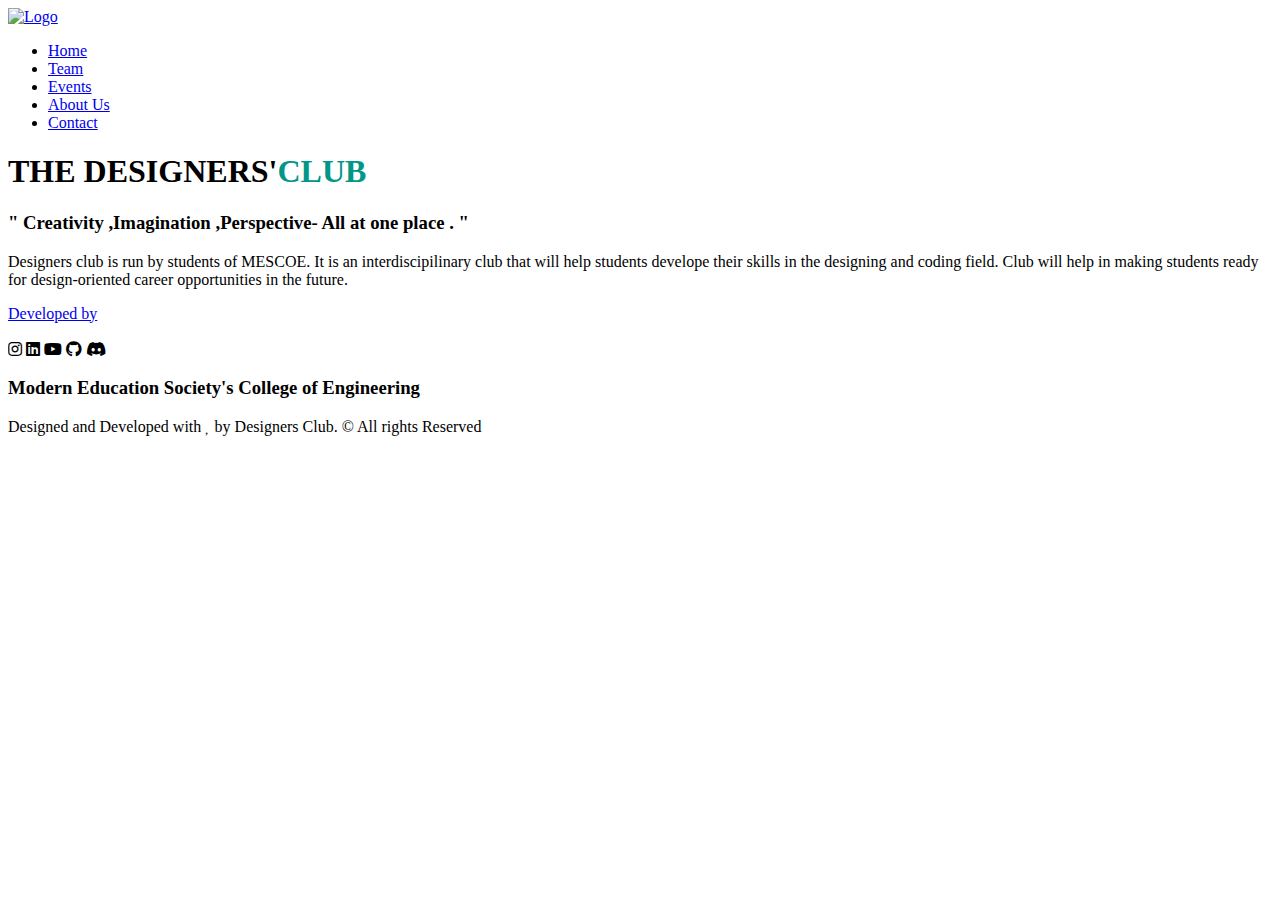
==== about.html @ 29be17bb "Add files via upload" ====
<!DOCTYPE html>
<html lang="en" dir="ltr">

<head>
  <meta charset="utf-8">
  <meta name="viewport" content="width=device-width, initial-scale=1.0">
  <title></title>
  <link rel="preconnect" href="https://fonts.googleapis.com">
  <link rel="preconnect" href="https://fonts.gstatic.com" crossorigin>
  <link href="https://fonts.googleapis.com/css2?family=Lato:wght@400;900&family=Oswald&display=swap" rel="stylesheet">
  <link rel="stylesheet" href="https://cdnjs.cloudflare.com/ajax/libs/font-awesome/5.15.4/css/all.min.css"
    integrity="sha512-1ycn6IcaQQ40/MKBW2W4Rhis/DbILU74C1vSrLJxCq57o941Ym01SwNsOMqvEBFlcgUa6xLiPY/NS5R+E6ztJQ=="
    crossorigin="anonymous" referrerpolicy="no-referrer"/>
  <link rel="stylesheet" href="styles/about.css">
</head>

<body>
  <!-- Navbar Start -->
  <nav>
    <div class="nav-left">
      <a href="#"><img src="#" alt="Logo"></a>
    </div>
    <div class="nav-right">
      <ul>
        <li><a href="#">Home</a></li>
        <li><a href="#">Team</a></li>
        <li><a href="#">Events</a></li>
        <li><a href="#">About Us</a></li>
        <li><a href="#">Contact</a></li>
      </ul>
    </div>
  </nav>
  <!-- Navbar End -->
  <!-- about section -->
  <section id="about">
    <div class="about-wrapper container">
        <div class="about-text">
            <h1>THE DESIGNERS'<span style="color:#009688">CLUB</span></h1>
           <h3>" Creativity ,Imagination ,Perspective- All at one place
             . "</h3>
            <p>
              Designers club is run by students of MESCOE.
              It is an interdiscipilinary club that will help students develope their skills in the designing and coding
              field.
              Club will help in making students ready for design-oriented career opportunities in the future. </p>
          
              <div class="btn">
                <a href="ourteam.html">Developed by</a>
              </div>
        </div>
        <div class="about-img"><img src="images/2.jpg" alt="" alt="about us "></div>
      </div>
</section>
  <footer>
    <div class="social-icons">
      <i class="fab fa-instagram" style='color: black'></i>
      <i class="fab fa-linkedin" style='color: black'></i>
      <i class="fab fa-youtube" style='color: black'></i>
      <i class="fab fa-github" style='color: black'></i>
      <i class="fab fa-discord" style='color: black'></i>
    </div>
    <div class="footer-right">
      <h3>Modern Education Society's College of Engineering</h3>
    </div>
    <div class="center">
      Designed and Developed with <i class="fab fa-heart"></i> by Designers Club.
      &copy; All rights Reserved
    </div>
  </footer>
</body>
</html>
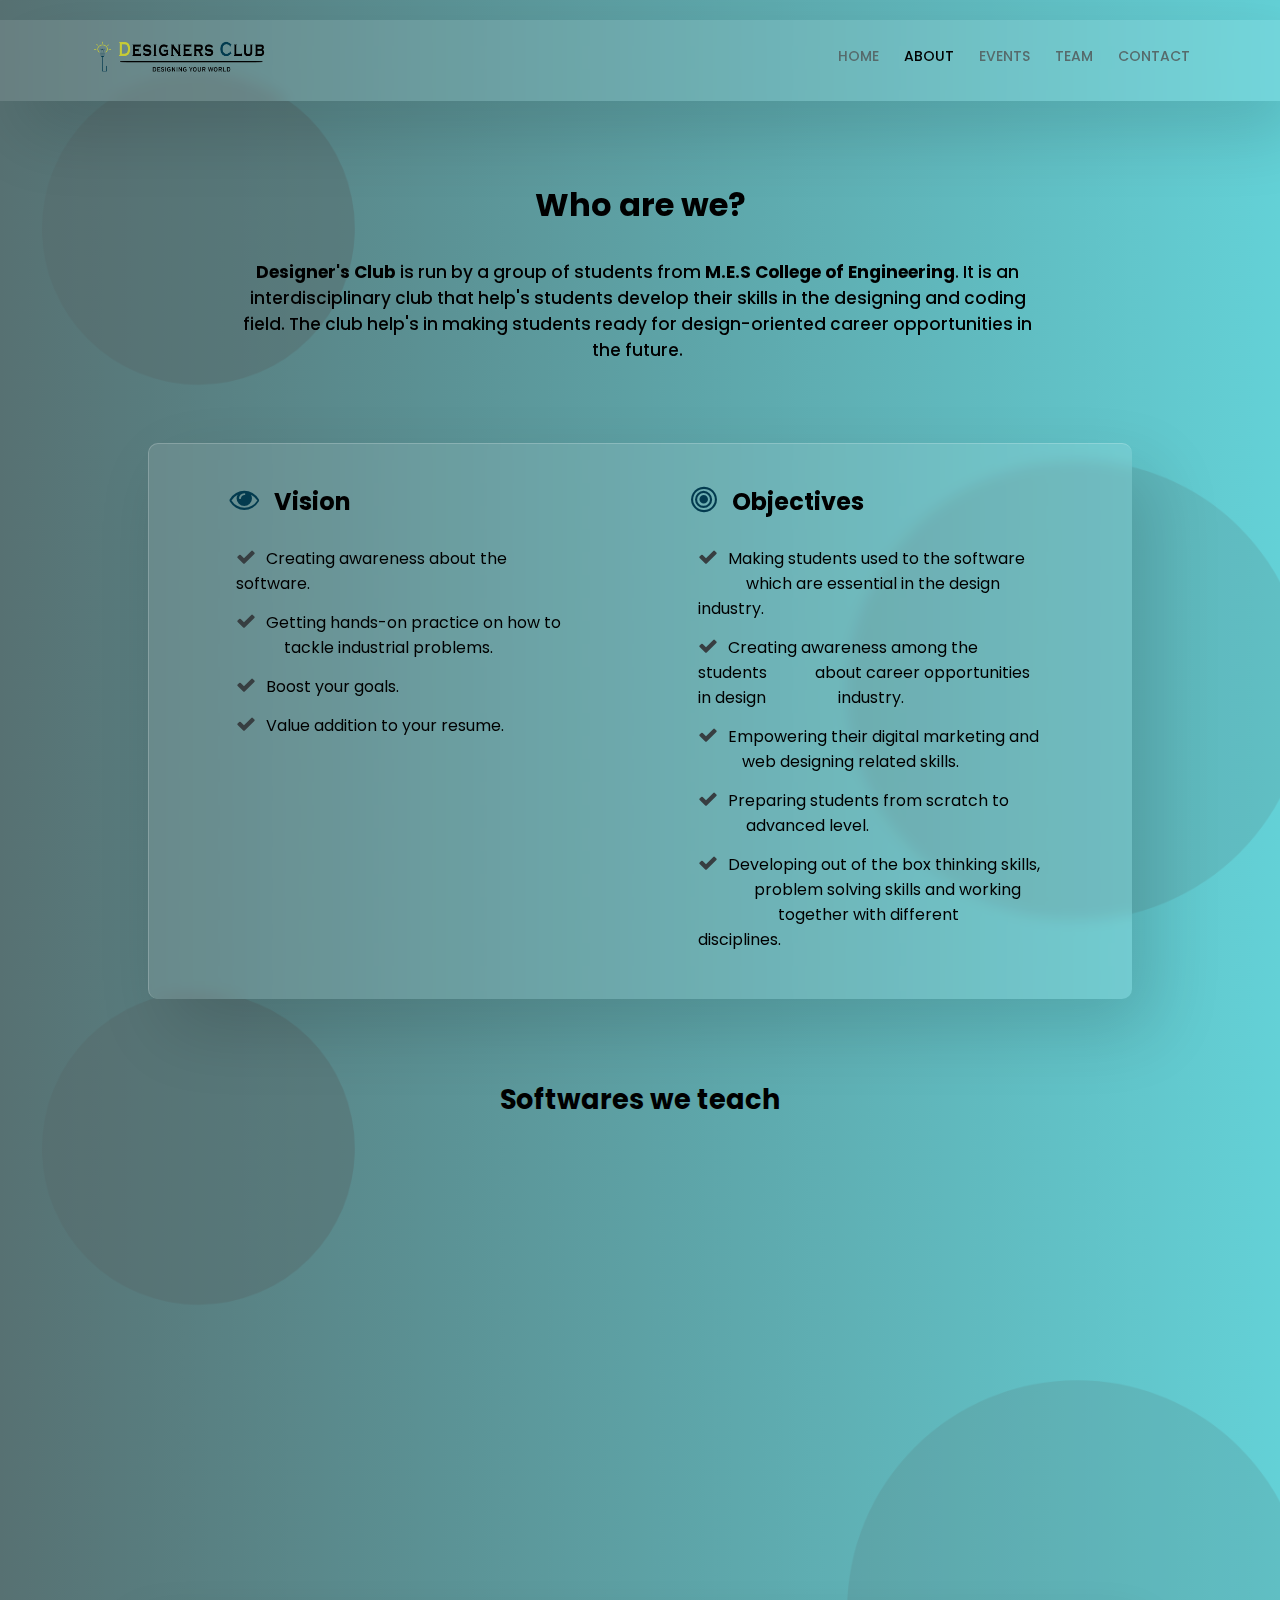
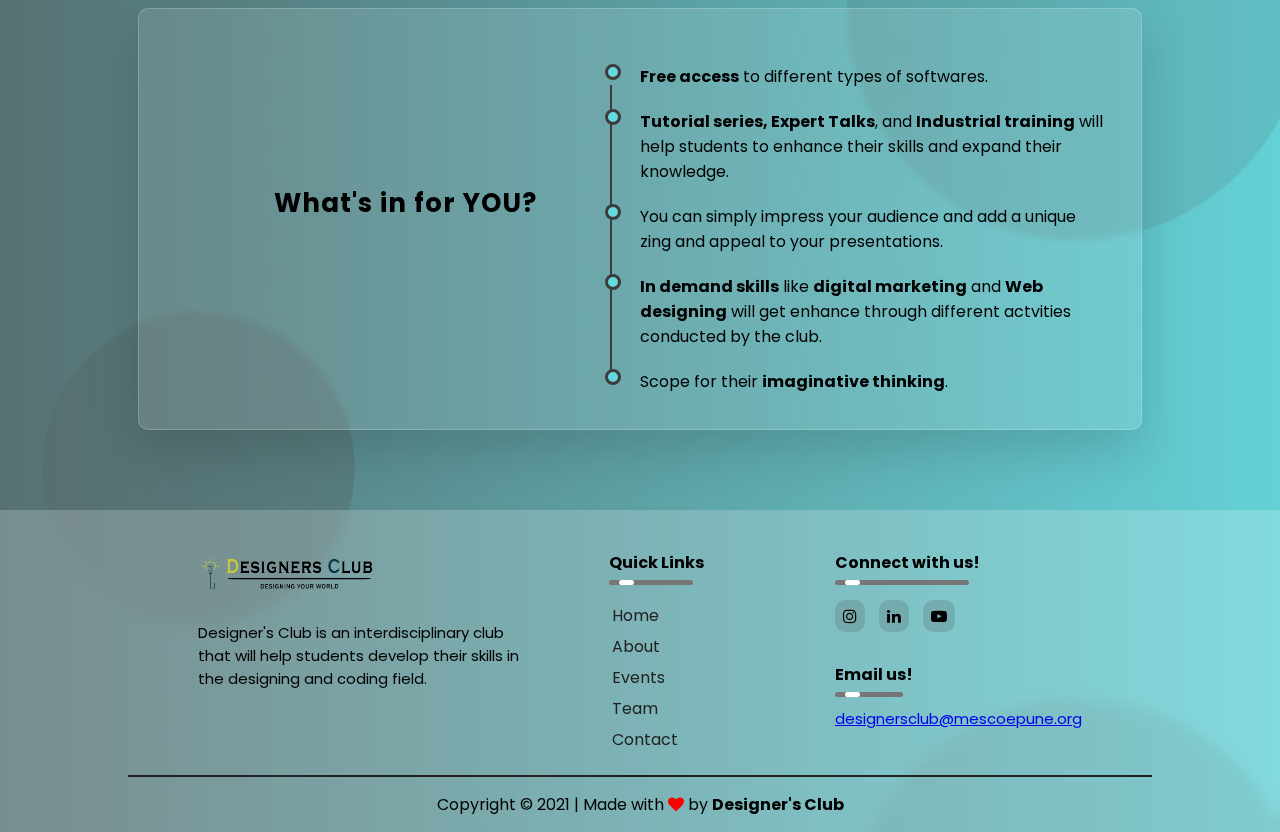
==== commit c4df8a7f: "all the DC logos and mail text are now clickable" ====
--- a/about.html
+++ b/about.html
@@ -1,71 +1,199 @@
-<!DOCTYPE html>
-<html lang="en" dir="ltr">
-
-<head>
-  <meta charset="utf-8">
-  <meta name="viewport" content="width=device-width, initial-scale=1.0">
-  <title></title>
-  <link rel="preconnect" href="https://fonts.googleapis.com">
-  <link rel="preconnect" href="https://fonts.gstatic.com" crossorigin>
-  <link href="https://fonts.googleapis.com/css2?family=Lato:wght@400;900&family=Oswald&display=swap" rel="stylesheet">
-  <link rel="stylesheet" href="https://cdnjs.cloudflare.com/ajax/libs/font-awesome/5.15.4/css/all.min.css"
-    integrity="sha512-1ycn6IcaQQ40/MKBW2W4Rhis/DbILU74C1vSrLJxCq57o941Ym01SwNsOMqvEBFlcgUa6xLiPY/NS5R+E6ztJQ=="
-    crossorigin="anonymous" referrerpolicy="no-referrer"/>
-  <link rel="stylesheet" href="styles/about.css">
-</head>
-
-<body>
-  <!-- Navbar Start -->
-  <nav>
-    <div class="nav-left">
-      <a href="#"><img src="#" alt="Logo"></a>
-    </div>
-    <div class="nav-right">
-      <ul>
-        <li><a href="#">Home</a></li>
-        <li><a href="#">Team</a></li>
-        <li><a href="#">Events</a></li>
-        <li><a href="#">About Us</a></li>
-        <li><a href="#">Contact</a></li>
-      </ul>
-    </div>
-  </nav>
-  <!-- Navbar End -->
-  <!-- about section -->
-  <section id="about">
-    <div class="about-wrapper container">
-        <div class="about-text">
-            <h1>THE DESIGNERS'<span style="color:#009688">CLUB</span></h1>
-           <h3>" Creativity ,Imagination ,Perspective- All at one place
-             . "</h3>
-            <p>
-              Designers club is run by students of MESCOE.
-              It is an interdiscipilinary club that will help students develope their skills in the designing and coding
-              field.
-              Club will help in making students ready for design-oriented career opportunities in the future. </p>
-          
-              <div class="btn">
-                <a href="ourteam.html">Developed by</a>
-              </div>
-        </div>
-        <div class="about-img"><img src="images/2.jpg" alt="" alt="about us "></div>
-      </div>
-</section>
-  <footer>
-    <div class="social-icons">
-      <i class="fab fa-instagram" style='color: black'></i>
-      <i class="fab fa-linkedin" style='color: black'></i>
-      <i class="fab fa-youtube" style='color: black'></i>
-      <i class="fab fa-github" style='color: black'></i>
-      <i class="fab fa-discord" style='color: black'></i>
-    </div>
-    <div class="footer-right">
-      <h3>Modern Education Society's College of Engineering</h3>
-    </div>
-    <div class="center">
-      Designed and Developed with <i class="fab fa-heart"></i> by Designers Club.
-      &copy; All rights Reserved
-    </div>
-  </footer>
-</body>
+<!DOCTYPE html>
+<html lang="en">
+
+<head>
+  <meta charset="UTF-8" />
+  <meta http-equiv="X-UA-Compatible" content="IE=edge" />
+  <meta name="viewport" content="width=device-width, initial-scale=1.0" />
+  <link rel="stylesheet" href="css/about.css" />
+  <!-- ---AOS Animation-- -->
+  <link rel="stylesheet" href="https://unpkg.com/aos@next/dist/aos.css" />
+  <!-- ---FONTAWESOME CDN -->
+  <link rel="stylesheet" href="https://cdnjs.cloudflare.com/ajax/libs/font-awesome/4.7.0/css/font-awesome.min.css" />
+  <link id='favicon' rel="shortcut icon" href="https://ik.imagekit.io/DC/dclogo_H6IyKcZRptK?updatedAt=1633592336038" type="image/x-png">
+
+  <title>About Us</title>
+</head>
+
+<body>
+  <!-- ----------------------NAVBAR----------------------------------------- -->
+  <nav>
+    <div class="logo" data-aos="fade-down">
+      <a href="index.html"><img src="./images/logo.png" alt="DC LOGO" /></a>
+    </div>
+    <div class="navlinks" id="navLinks" data-aos="fade-down">
+      <i class="fa fa-bars" id="bars" onclick="showMenu()"></i>
+      <ul>
+        <li><a href="index.html">HOME</a></li>
+        <li><a href="#" class="active">ABOUT</a></li>
+        <li><a href="events.html">EVENTS</a></li>
+        <li><a href="team.html">TEAM</a></li>
+        <li><a href="index.html#contact">CONTACT</a></li>
+      </ul>
+      <i class="fa fa-times" id="times" onclick="hideMenu()"></i>
+    </div>
+  </nav>
+
+  <!-- -------------------------ABOUT---------------------------------------- -->
+  <section class="about">
+    <h1 data-aos="fade-down">Who are we?</h1>
+    <h4 data-aos="fade-down"><b>Designer's Club</b> is run by a group of students from <b>M.E.S College of Engineering</b>.
+      It is an interdisciplinary club that help's students develop their skills in the designing and coding field.
+      The club help's in making students ready for design-oriented career opportunities in the future.
+    </h4>
+    <div class="about-row">
+      <div class="about-col" data-aos="fade-right">
+        <h2><i class="fa fa-eye"></i>Vision</h2>
+        <p><i class="fa fa-check"></i>Creating awareness about the software.</p>
+        <p><i class="fa fa-check"></i>Getting hands-on practice on how to &nbsp; &nbsp; &nbsp;&nbsp; &nbsp; &nbsp;&nbsp; &nbsp; &nbsp; tackle industrial problems.</p>
+        <p><i class="fa fa-check"></i>Boost your goals.</p>
+        <p><i class="fa fa-check"></i>Value addition to your resume.</p>
+      </div>
+      <div class="about-col" data-aos="fade-left">
+        <h2><i class="fa fa-bullseye"></i>Objectives</h2>
+        <p><i class="fa fa-check"></i>Making students used to the software &nbsp; &nbsp; &nbsp;&nbsp; &nbsp; &nbsp;&nbsp; &nbsp; &nbsp;&nbsp;which are essential in the design industry.</p>
+        <p><i class="fa fa-check"></i>Creating awareness among the students &nbsp; &nbsp; &nbsp;&nbsp; &nbsp; &nbsp;&nbsp;about career opportunities in design&nbsp; &nbsp; &nbsp;&nbsp;&nbsp;&nbsp; &nbsp; &nbsp;&nbsp; &nbsp; &nbsp; industry.</p>
+        <p><i class="fa fa-check"></i>Empowering their digital marketing and &nbsp; &nbsp; &nbsp;&nbsp; &nbsp; &nbsp;&nbsp;web designing related skills.</p>
+        <p><i class="fa fa-check"></i>Preparing students from scratch to &nbsp; &nbsp; &nbsp;&nbsp; &nbsp; &nbsp;&nbsp; &nbsp; &nbsp;&nbsp; &nbsp; &nbsp;&nbsp;advanced level.</p>
+        <p><i class="fa fa-check"></i>Developing out of the box thinking skills, &nbsp; &nbsp; &nbsp;&nbsp; &nbsp; &nbsp;&nbsp; &nbsp;&nbsp;problem solving skills and working &nbsp; &nbsp; &nbsp;&nbsp; &nbsp; &nbsp;&nbsp; &nbsp; &nbsp;&nbsp; &nbsp;
+          &nbsp;&nbsp;&nbsp;&nbsp;&nbsp;together with different disciplines.</p>
+      </div>
+    </div>
+    <div class="softwares">
+      <h2>Softwares we teach</h2>
+      <div class="software-row" data-aos="fade-up">
+        <div class="software-col">
+          <img src="images/1.png" alt="">
+          <h3>Solidworks</h3>
+        </div>
+        <div class="software-col">
+          <img src="images/2.png" alt="">
+          <h3>Fusion-360</h3>
+        </div>
+        <div class="software-col">
+          <img src="images/3.png" alt="">
+          <h3>Photoshop</h3>
+        </div>
+        <div class="software-col">
+          <img src="images/4.png" alt="">
+          <h3>Python</h3>
+        </div>
+        <div class="software-col">
+          <img src="images/5.png" alt="">
+          <h3>Figma</h3>
+        </div>
+        <div class="software-col">
+          <img src="images/6.png" alt="">
+          <h3>MATLAB</h3>
+        </div>
+        <div class="software-col">
+          <img src="images/7.png" alt="">
+          <h3>Arduino</h3>
+        </div>
+        <div class="software-col">
+          <img src="images/8.png" alt="">
+          <h3>Digital Marketing</h3>
+        </div>
+        <div class="software-col">
+          <img src="images/9.png" alt="">
+          <h3>Web Design</h3>
+        </div>
+      </div>
+    </div>
+    <div class="benefits">
+      <div class="benefits-row">
+        <div class="benefit-col">
+          <h2>What's in for YOU?</h2>
+        </div>
+        <div class="benefit-col">
+          <ul>
+            <li><b>Free access</b> to different types of softwares.</li>
+            <li><b>Tutorial series, Expert Talks</b>, and <b>Industrial training</b> will help students to enhance their skills and expand their knowledge.</li>
+            <li>You can simply impress your audience and add a unique zing and appeal to your presentations.</li>
+            <li><b>In demand skills</b> like <b>digital marketing</b> and <b>Web designing</b> will get enhance through different actvities conducted by the club.</li>
+            <li>Scope for their <b>imaginative thinking</b>.</li>
+          </ul>
+        </div>
+      </div>
+    </div>
+  </section>
+
+  <!-- -----------------------FOOTER--------------------------------------------- -->
+  <section class="footer-section">
+    <footer>
+      <div class="footer-row">
+        <div class="footer-col">
+          <a href="index.html"><img src="./images/logo.png" alt="DC LOGO" /></a>
+          <p>
+            Designer's Club is an interdisciplinary club that will help
+            students develop their skills in the designing and coding field.
+          </p>
+        </div>
+        <div class="footer-col">
+          <h4>
+            Quick Links
+            <div class="underline"><span></span></div>
+          </h4>
+          <ul>
+            <li><a href="index.html">Home</a></li>
+            <li><a href="#about">About</a></li>
+            <li><a href="events.html">Events</a></li>
+            <li><a href="team.html">Team</a></li>
+            <li><a href="index.html#contact">Contact</a></li>
+          </ul>
+        </div>
+        <div class="footer-col">
+          <h4>
+            Connect with us!
+            <div class="underline"><span></span></div>
+          </h4>
+          <div class="footer-icons">
+            <a href="https://www.instagram.com/designers_club_mescoe/" target="blank"><i class="fa fa-instagram"></i></a>
+            <a href="https://www.linkedin.com/in/designers-club-mescoe/" target="blank"><i class="fa fa-linkedin"></i></a>
+            <a href="https://youtube.com/channel/UCFtYUOcOHnNb2y2edI_qEew" target="blank"><i class="fa fa-youtube-play"></i></a>
+          </div>
+          <h4>
+            Email us!
+            <div class="underline-email"><span></span></div>
+          </h4>
+          <a href="mailto:designersclub@mescoepune.org"> <p>designersclub@mescoepune.org</p></a>
+        </div>
+      </div>
+      <hr />
+      <p class="copyright">
+        Copyright © 2021 | Made with <i class="fa fa-heart"></i> by
+        <b>Designer's Club</b>
+      </p>
+    </footer>
+  </section>
+
+
+  <!-- ---JAVASCRIPT----- -->
+  <script>
+    var bars = document.getElementById("bars");
+    var times = document.getElementById("times");
+    var navLinks = document.getElementById("navLinks");
+
+    function showMenu() {
+      navLinks.style.visibility = "visible";
+      bars.style.visibility = "hidden";
+      times.style.visibility = "visible";
+    }
+
+    function hideMenu() {
+      navLinks.style.visibility = "hidden";
+      bars.style.visibility = "visible";
+      times.style.visibility = "hidden";
+    }
+  </script>
+  <script src="https://unpkg.com/aos@next/dist/aos.js"></script>
+
+  <script>
+    AOS.init({
+      duration: 1500,
+      easing: "ease",
+    });
+  </script>
+</body>
+
 </html>--- a/css/about.css
+++ b/css/about.css
@@ -0,0 +1,447 @@
+@import url('https://fonts.googleapis.com/css2?family=Poppins:wght@200;300;400;500&display=swap');
+@import url('https://fonts.googleapis.com/css2?family=Cookie&family=Poppins:wght@200;300;400;500&display=swap');
+:root{
+    --color1:#033b4f;
+    --color2:#c7cb36;
+    --grey:#566a6b;
+    --cyan:#64d8de;
+    --textcolor:rgb(34, 33, 33);
+}
+*{
+    margin: 0;
+    padding: 0;
+    font-family: 'Poppins', sans-serif;
+}
+html{
+    scroll-behavior: smooth;
+}
+body{
+    background: url(../images/bg1.png);
+    background-position: center;
+    background-size: cover;
+    height: 100vh;
+    width: 100%;
+    align-items:center;
+}
+nav{
+    display: flex;
+    justify-content: space-between;
+    padding: 1% 7%;
+    padding-bottom: -30px;
+    margin: 20px 0;
+    background-color: rgba(255, 255, 255, 0.1);
+    box-shadow: 20px 30px 70px rgba(0,0,0, 0.15);
+    backdrop-filter: blur(7px);
+}
+.logo img{
+    width: 180px;
+    /* margin-left: -20px;
+    margin-top: -10px; */
+    transition: 1s;
+}
+.logo img:hover{
+    cursor: pointer;
+    transform: scale(1.1);
+}
+nav ul {
+    margin-top: 10px;
+    display: flex;
+}
+nav ul li{
+    list-style: none;
+    margin-left: 25px;
+}
+nav ul li a{
+    text-decoration: none;
+    color: var(--grey);
+    font-size: 14px;
+    transition: 0.6s;
+    font-weight: 500;
+}
+.active,
+nav ul li a:hover{
+    color: black;
+}
+.fa-bars{
+    visibility: hidden;
+    position: absolute;
+    padding: 5%;
+    top: 1%;
+    right: 5%;
+    cursor: pointer;
+}
+.fa-times{
+    display: block;
+    visibility: hidden;
+    position: absolute;
+    top: 5%;
+    padding: 5%;
+    right: 75%;
+    cursor: pointer;
+
+}
+@media (max-width:900px){
+    .fa-bars{
+        visibility: visible;
+        position: absolute;
+        padding: 5%;
+        right: 5%;
+        cursor: pointer;
+    }
+    nav ul{
+        display: inline;
+    }
+    .navlinks{
+        visibility: hidden;
+        position: absolute;
+        background-color: rgba(63, 63, 63, 0.596);
+        height: 90vh;
+        width: 200px;
+        top: 0;
+        right: 0;
+        z-index: 2;
+        text-align: left;
+    }
+    .navlinks ul{
+        padding: 20px 10px;
+    }
+    .navlinks ul li{
+        padding: 10px 0;
+    }
+    .navlinks ul li a{
+        color: white;
+    }
+    .fa-times{
+        display: block;
+        visibility: hidden;
+        position: absolute;
+        top: 0%;
+        padding: 5%;
+        right: 75%;
+        cursor: pointer;
+
+    }
+    .logo img{
+        width: 150px;
+        margin-left: -10px;
+        margin-top: 0px;
+        transition: 1s;
+    }
+    
+}
+@media (max-width:430px){
+    .logo img{
+        width: 130px;
+        margin-left: -5px;
+        margin-top: 5px;
+    }
+}
+
+/* ---------------------ABOUT US--------------------------------------------------- */
+.about{
+    width: 80%;
+    margin:auto;
+}
+.about h1{
+    text-align: center;
+    font-size: 2rem;
+    margin-top: 80px;
+}
+.about h4{
+    font-size: 1.07rem;
+    width: 80%;
+    text-align: center;
+    margin:30px 100px 20px 100px;
+    font-weight: 500;
+}
+
+.about-row{
+    display: flex;
+    margin: 80px 20px;
+    padding: 30px;
+    background-color: rgba(255, 255, 255, 0.1);
+    box-shadow: 20px 30px 70px rgba(0,0,0, 0.15);
+    backdrop-filter: blur(7px);
+    border-radius: 10px;
+    border-left: 1px solid rgba(255,255,255, 0.2);
+    border-top: 1px solid rgba(255,255,255, 0.2);
+}
+.about-row .about-col{
+    flex-basis: 50%;
+    margin: 10px 50px;
+}
+.about-row .about-col h2{
+    margin-bottom: 20px;
+}
+.about-row .about-col p{
+    text-align: left;
+    padding: 7px;
+}
+.about-row .about-col .fa{
+    padding-right: 10px;
+    font-size: 20px;
+    color:#373e41;
+}
+.about-row .about-col .fa-eye,
+.about-row .about-col .fa-bullseye{
+    padding-right: 15px;
+    font-size: 30px;
+    color:#033b4f; 
+    transition: 0.8s;
+}
+.about-row .about-col .fa-eye:hover,
+.about-row .about-col .fa-bullseye:hover{
+    transform: scale(1.2);
+    cursor: pointer;
+}
+.software-row{
+    display: flex;
+    /* margin: 40px 60px; */
+    flex-wrap: wrap;
+}
+.software-row .software-col{
+    padding: 15px;
+    margin: 10px 10px;
+    flex-basis: 15%;
+    text-align: center;
+    background-color: rgba(255, 255, 255, 0.1);
+    backdrop-filter: blur(3px);
+    box-shadow: 0 20px 50px rgba(0,0,0, 0.15);
+    border-radius: 10px;
+    border: 1px solid rgba(255,255,255, 0.2);
+    transition: 1s;
+}
+.software-row .software-col:hover{
+    transform: scale(0.9) rotate(-15deg);
+    cursor: pointer;
+}
+.software-row .software-col img{
+    height: 100px;
+}
+.softwares h2{
+    text-align: center;
+    font-size: 1.7rem;
+    margin-top: 50px;
+    margin-bottom: 40px;
+}
+.benefits{
+    margin: 100px 10px 50px 10px;
+    background-color: rgba(255, 255, 255, 0.1);
+    backdrop-filter: blur(3px);
+    box-shadow: 0 20px 50px rgba(0,0,0, 0.15);
+    border-radius: 10px;
+    border: 1px solid rgba(255,255,255, 0.2);
+}
+.benefits-row{
+    display: flex;
+    margin: auto;
+    padding: 35px;
+}
+.benefits-row .benefit-col{
+    flex-basis: 50%;
+}
+.benefits-row .benefit-col h2{
+    font-size: 26px;
+    margin: 140px 100px;
+    letter-spacing: 1px;
+}
+.benefits-row .benefit-col ul::before{
+    content: "";
+    position: absolute;
+    display: inline-block;
+    bottom: 11%;
+    left: 47%;
+    height: 71%;
+    width: 2px;
+    background-color: #373e41;
+}
+.benefits-row .benefit-col ul li{
+    list-style: none;
+    margin-top: 20px;
+}
+.benefits-row .benefit-col ul li::before{
+    content: "";
+    position: absolute;
+    height: 10px;
+    width: 10px;
+    display: inline-block;
+    border-radius: 50%;
+    border: 3px solid rgb(61, 60, 60);
+    background: var(--cyan);
+    left: 46.5%;
+    z-index: 1;
+}
+@media (max-width:800px){
+    .about h4{
+        font-size: 1.05rem;
+        margin:20px auto;
+        
+    }
+    .about-row{
+        flex-direction: column;
+    }
+    .software-row{
+        margin: auto 60px;
+    }
+}
+@media (max-width:430px){
+    .about h1{
+        font-size: 1.8rem;
+    }
+    .about{
+        width: 100%;
+        margin:auto;
+    }
+    .about h4{
+        font-size: 1rem;
+    }
+    .about-row{
+        padding: 25px;
+    }
+    .about-row .about-col{
+        flex-basis: 100%;
+        margin: 10px 0px;
+    }
+    .softwares h2{
+        font-size: 1.5rem;
+    }
+    .software-row .software-col{
+        flex-basis: 100%;
+    }
+}
+/* -------------------FOOTER-------------------------------------------------------- */
+.footer-section{
+    background-color: rgba(255, 255, 255, 0.2);
+    backdrop-filter: blur(8px);
+    margin-top: 80px;
+}
+footer{
+    width: 80%;
+    margin: auto;
+}
+.copyright{
+    text-align: center;
+    padding: 15px;
+}
+hr{
+    border: 1px solid var(--textcolor);
+}
+.fa-heart{
+    color: red;
+}
+.footer-row{
+    padding-top: 20px;
+    display: flex;
+    margin-left: 50px;
+}
+.footer-col{
+    flex-basis: 30%;
+    margin: 20px;
+}
+.footer-col:nth-child(1){
+    flex-basis: 40%;
+}
+.footer-col:nth-child(2){
+    flex-basis: 20%;
+}
+.footer-col img{
+    width: 180px;
+}
+.footer-col p{
+    margin-top: 15px;
+    font-size: 15px;
+    padding-right:50px;
+}
+.footer-col ul{
+    padding-top: 20px;
+}
+.footer-col li{
+    list-style: none;
+    padding: 3px;
+}
+.footer-col li a{
+    text-decoration: none;
+    color: var(--textcolor);
+    transition: 0.8s;
+}
+.footer-col li a:hover{
+    color: black;
+}
+.footer-icons{
+    display: inline-block;
+    margin-top: 20px;
+    margin-bottom: 30px;
+}
+.footer-icons .fa{
+    padding: 8px;
+    margin-right: 10px;
+    background-color: rgba(77, 73, 73, 0.2);
+    border-radius: 10px;
+    transition: 0.7s ease-in-out;
+    font-size: 16px;
+}
+.footer-icons a{
+    color: black;
+}
+.footer-icons .fa:hover{
+    cursor: pointer;
+    transform: translateY(-8px);
+    color: var(--cyan);
+}
+.underline{
+    width: 45%;
+    height: 5px;
+    border-radius: 3px;
+    position: relative;
+    top: 5px;
+    left: 0;
+    background: #767676;
+    overflow: hidden;
+}
+.underline-email{
+    width: 23%;
+    height: 5px;
+    border-radius: 3px;
+    position: relative;
+    top: 5px;
+    left: 0;
+    background: #767676;
+    overflow: hidden;
+}
+.underline-email span,
+.underline span{
+    width: 15px;
+    height: 100%;
+    border-radius: 3px;
+    background: white;
+    top: 0;
+    left: 10px;
+    position: absolute;
+    animation: footerline 2s linear infinite;
+}
+
+@keyframes footerline{
+    0%{
+        left: -20px;
+    }
+    100%{
+        left: 100%;
+    }
+}
+@media (max-width:900px){
+    footer{
+        width: 100%;
+        margin: auto;
+    }
+}
+@media (max-width:460px){
+    .footer-row{
+        flex-direction: column;
+    }
+    .footer-row{
+        margin-left: 10px;
+    }
+    .underline{
+        width: 38%;
+    }
+}
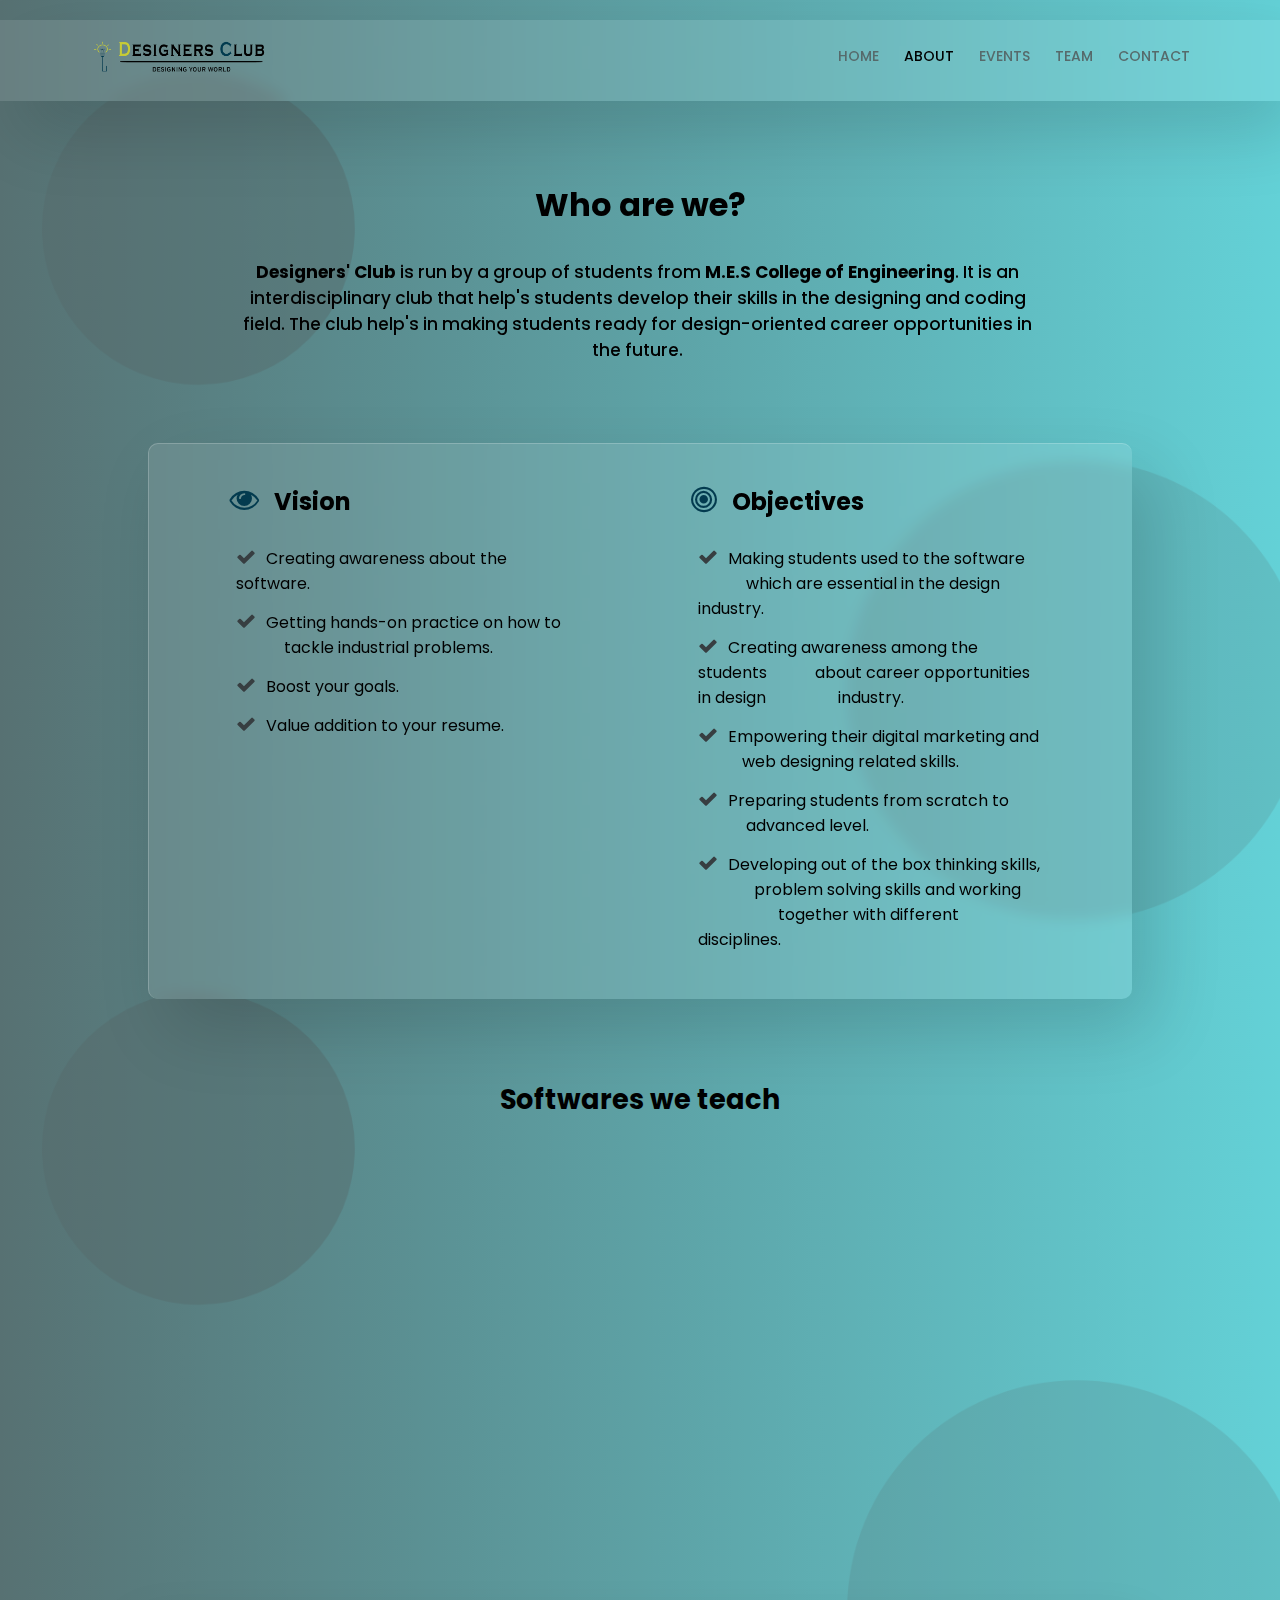
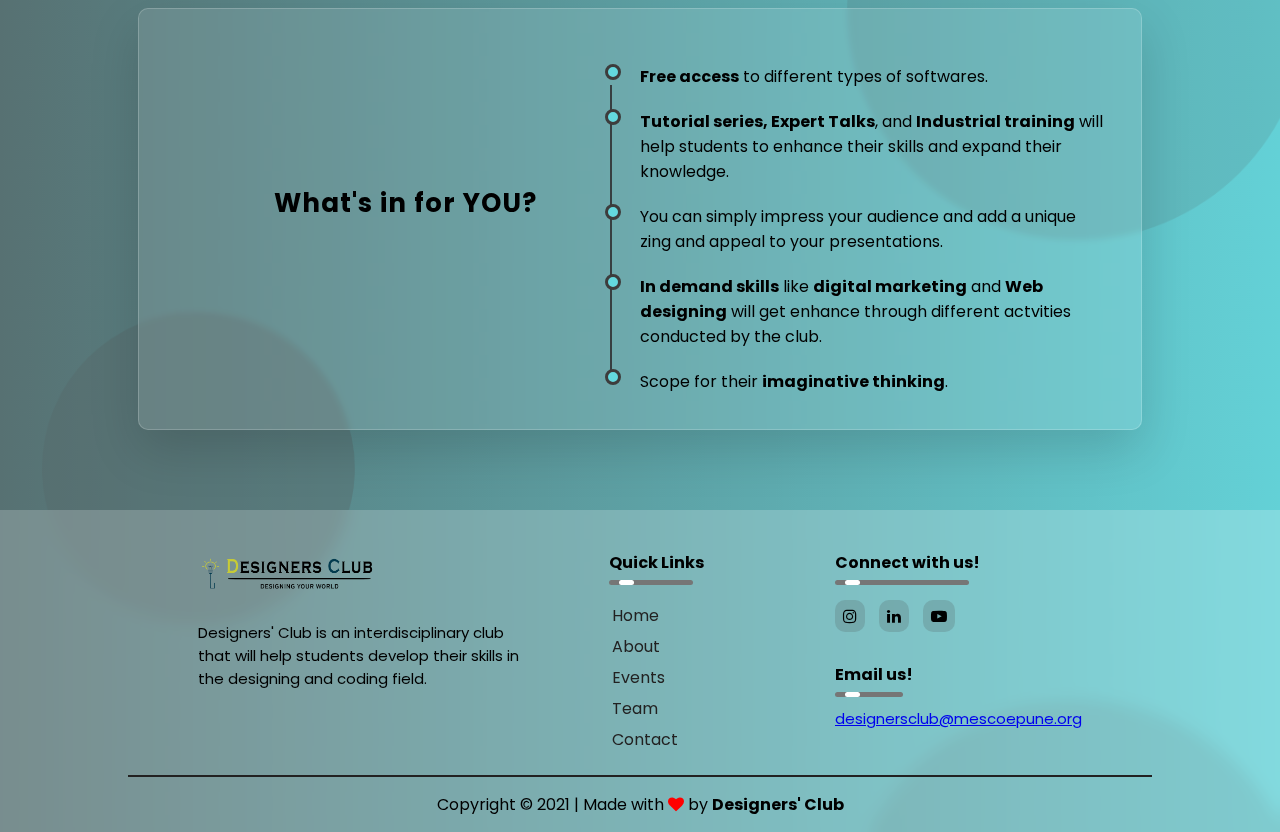
==== commit eb86d250: "Events page updated" ====
--- a/about.html
+++ b/about.html
@@ -10,9 +10,9 @@
   <link rel="stylesheet" href="https://unpkg.com/aos@next/dist/aos.css" />
   <!-- ---FONTAWESOME CDN -->
   <link rel="stylesheet" href="https://cdnjs.cloudflare.com/ajax/libs/font-awesome/4.7.0/css/font-awesome.min.css" />
-  <link id='favicon' rel="shortcut icon" href="https://ik.imagekit.io/DC/dclogo_H6IyKcZRptK?updatedAt=1633592336038" type="image/x-png">
+  <link id='favicon' rel="shortcut icon" href="./images/favicon.ico" type="image/x-png">
 
-  <title>About Us</title>
+  <title>About - Designers' Club</title>
 </head>
 
 <body>
@@ -37,7 +37,7 @@
   <!-- -------------------------ABOUT---------------------------------------- -->
   <section class="about">
     <h1 data-aos="fade-down">Who are we?</h1>
-    <h4 data-aos="fade-down"><b>Designer's Club</b> is run by a group of students from <b>M.E.S College of Engineering</b>.
+    <h4 data-aos="fade-down"><b>Designers' Club</b> is run by a group of students from <b>M.E.S College of Engineering</b>.
       It is an interdisciplinary club that help's students develop their skills in the designing and coding field.
       The club help's in making students ready for design-oriented career opportunities in the future.
     </h4>
@@ -125,7 +125,7 @@
         <div class="footer-col">
           <a href="index.html"><img src="./images/logo.png" alt="DC LOGO" /></a>
           <p>
-            Designer's Club is an interdisciplinary club that will help
+            Designers' Club is an interdisciplinary club that will help
             students develop their skills in the designing and coding field.
           </p>
         </div>
@@ -162,7 +162,7 @@
       <hr />
       <p class="copyright">
         Copyright © 2021 | Made with <i class="fa fa-heart"></i> by
-        <b>Designer's Club</b>
+        <b>Designers' Club</b>
       </p>
     </footer>
   </section>
